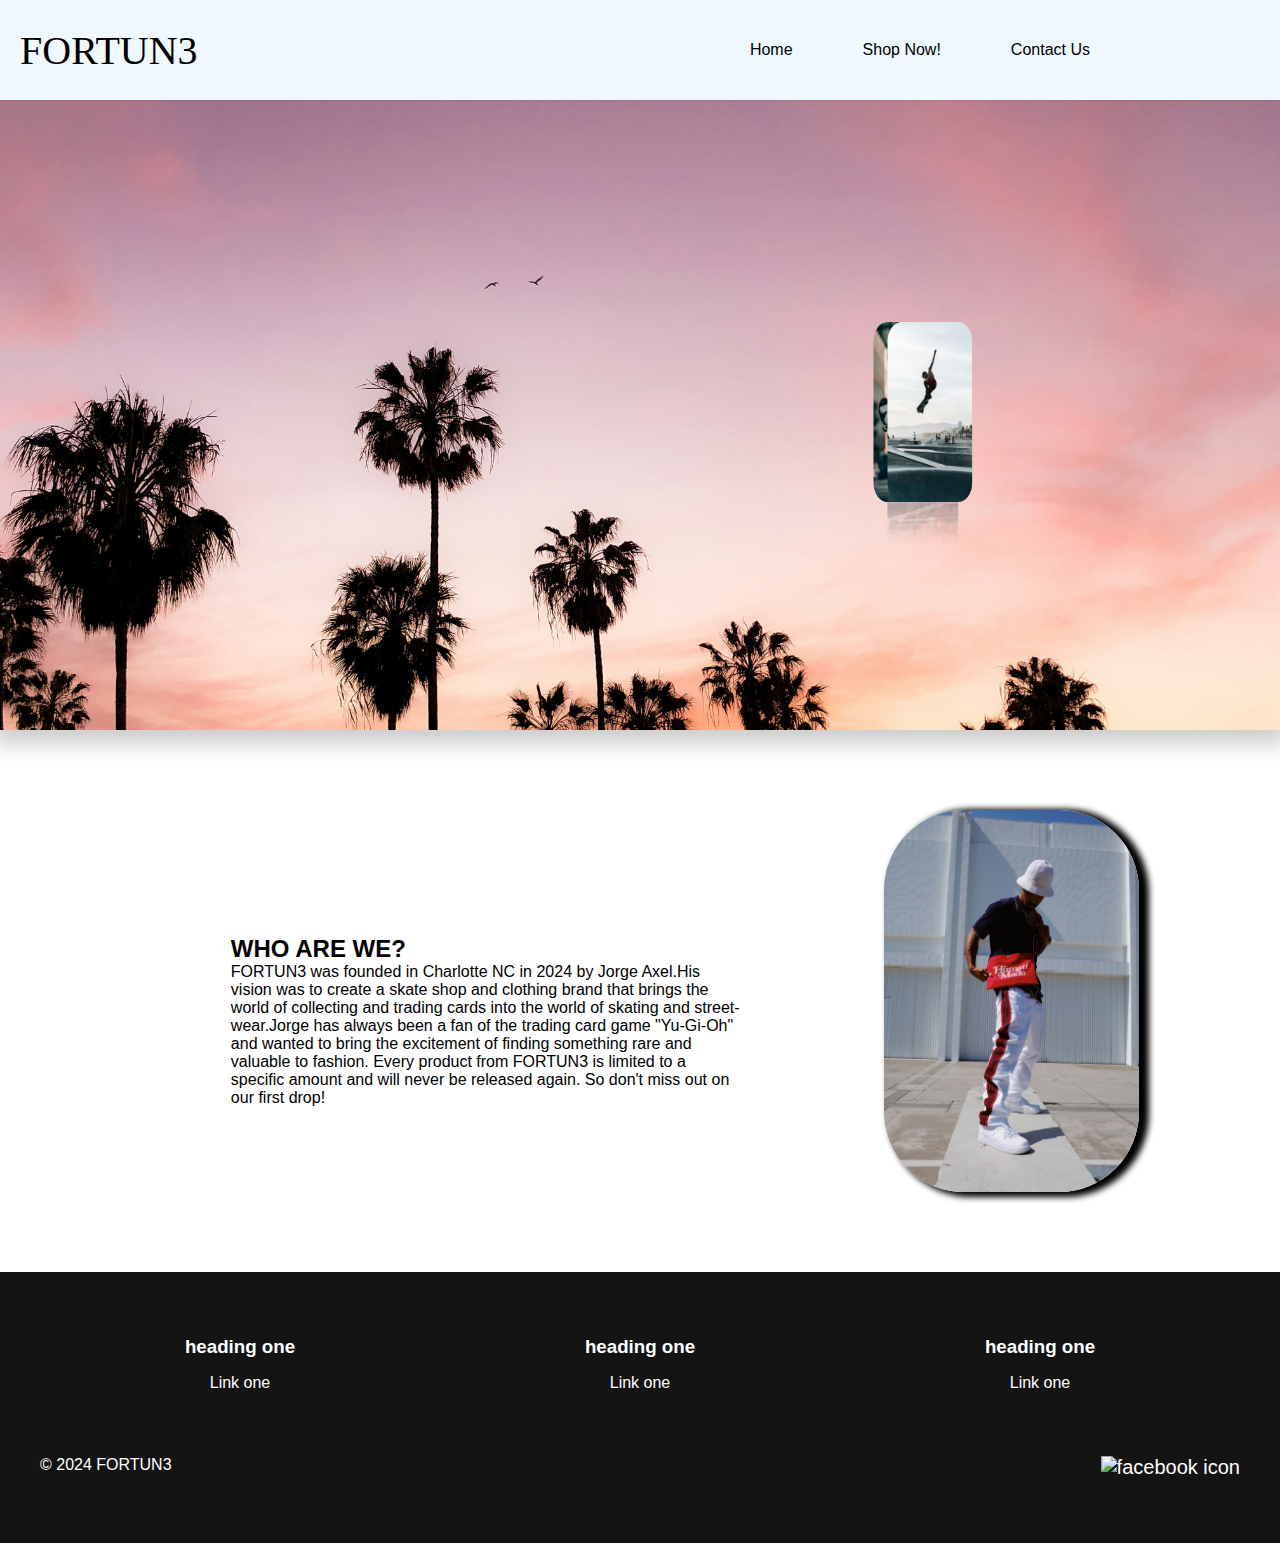
==== index.html @ ef2fc888 "first commit" ====
<!DOCTYPE html>
<html lang="en">
<head>
    <meta charset="UTF-8">
    <meta name="viewport" content="width=device-width, initial-scale=1.0">
    <title>Fortun3</title>
    <link rel="stylesheet" href="shared.css">
    <link rel="stylesheet" href="home.css">
</head>
<body>
    <nav class="navbar">
        <a href="#" class="logo">FORTUN3</a>
        <input type="checkbox" id="toggler">
        <label for="toggler" class="menu-icon">&#9776</label>
        <div class="menu">
            <ul class="list">
                <li><a href="http://127.0.0.1:3000/index.html">Home</a></li>
                <li><a href="http://127.0.0.1:3000/product.html">Shop Now!</a></li>
                <li><a href="http://127.0.0.1:3000/contact.html">Contact Us</a></li>
            </ul>
        </div>
    </nav>
<main>
<div class="hero-carousel">
    <div class="box">
        <span style="--i:1;"><img src="img/skateimg1.jpg" alt="skating image 1"></span>
        <span style="--i:2;"><img src="img/skateimg2.jpg" alt="skating image 2"></span>
        <span style="--i:3;"><img src="img/skateimg3.jpg" alt="skating image 3"></span>
     </div>
</div>



    <article class="About-Us">
        <div class="article-text">
            <h2>WHO ARE WE?</h2>
            <p>FORTUN3 was founded in Charlotte NC in 2024 by Jorge Axel.His vision was to create a skate shop and clothing brand that brings the world of collecting and trading 
                cards into the world of skating and street-wear.Jorge has always been a fan of the trading card game "Yu-Gi-Oh" and wanted to bring the excitement of finding something rare and valuable to
                fashion. Every product from FORTUN3 is limited to a specific amount and will never be released again. So don't miss out on our first drop!
            </p>
        </div>
        <img src="img/fashionimg.jpg" alt="about us img">
        
    </article>

<footer>
    <div class="ftrcont">
        <div class="ftrmain">
        <div class="ftrcolumn">
            <h3 class="ftrheading">heading one</h3>
            <a href="#" class="footer-link">Link one</a>
        </div>

        <div class="ftrcolumn">
            <h3 class="ftrheading">heading one</h3>
            <a href="#" class="footer-link">Link one</a>
        </div>
        <div class="ftrcolumn">
            <h3 class="ftrheading">heading one</h3>
            <a href="#" class="footer-link">Link one</a>
        </div>
        </div>
        <div class="ftrbottom">
            <span class="copyright">&copy; 2024 FORTUN3</span>
            <a href="#" class="footer-social"><img src="#" alt="facebook icon"></a>
        </div>
    </div>
</footer>




</main>







</body>
</html>
---- shared.css ----
* {
    padding: 0%;
    margin: 0%;
    box-sizing: border-box;
    font-family: 'Gill Sans', 'Gill Sans MT', Calibri, 'Trebuchet MS', sans-serif;
}

/* -----------NavBar Code----------------- */

.navbar {
    display: flex;
    flex-wrap: wrap;
    align-items: center;
    justify-content: space-between;
    background-color: aliceblue;
    padding: 20px;
    position: sticky;
    height: 100px;
    box-shadow: 0 2px 2px -2px rgba(0,0,0,0.2);
}

.navbar a {
    text-decoration: none;
    color: inherit;
    padding-right: 20px;
}

.logo {
    margin-right: 50px;
    font-family:Georgia, 'Times New Roman', Times, serif;
    font-size: 40px;
}

.list {
    list-style: none;
    display: flex;
    gap: 50px;
    margin-right: 150px;
}

.list li:hover{
    transform: scale(1.2);
}

#toggler,
    .navbar label{
        display: none;
    }

.menu-icon{
    display: block;
    cursor: pointer;
    font-size: 24px;
    line-height: 24px;
    margin: 10px;
    color: #000;
}




/*-------------- Mobile Navbar ----------*/

@media only screen and (max-width:800px) {
    .menu {
        width: 100%;
        max-height: 0;
        overflow: hidden;
        transition: max-height 0.3s ease;
    }
    .list{
        flex-direction: column;
        align-items: center;
        padding: 30px;
        background-color:aliceblue;
        width: 100%;
    }

    .navbar label{
        display: inline-flex;
        align-items: center;
        cursor: pointer;
    }
    #toggler:checked ~ .menu {
        max-height: 200px; 
    }

    .hero-carousel{
        z-index: -1;
    }

    .ftrmain {
        flex-direction: column;
    }

}


/* -------footer code --------*/


footer {
    background-color: #141414;
    color: #ffffff;
    padding: 4rem 1rem;
}

footer a {
    color: white;
    text-decoration: none;
    transition: color 0.3s; 
}

footer a:hover {
    color: #cccccc;
}

.ftrcont {
    max-width: 1200px;
    margin: 0 auto;
}

.ftrmain {
    display: flex;
    margin-bottom: 4rem;
}

.ftrcolumn {
    flex-basis: 200px;
    flex-grow: 1;
    text-align: center;
}

.ftrheading {
    margin-bottom: 1rem;
}

footer-link {
    display: block;
    width: max-content;
    padding: 5px 10px;
    margin: 0 auto;
}

.ftrbottom {
    display: flex;
}

.copyright {
    margin-right: auto;
}

.footer-social {
    font-size: 20px;
    margin-left: 2rem;
}
---- home.css ----
* {
    padding: 0%;
    margin: 0%;
    box-sizing: border-box;
    font-family: 'Gill Sans', 'Gill Sans MT', Calibri, 'Trebuchet MS', sans-serif;
}

/* .navbar {
    display: flex;
    flex-wrap: wrap;
    align-items: center;
    justify-content: space-between;
    background-color: aliceblue;
    padding: 20px;
    position: sticky;
    height: 100px;
    box-shadow: 0 2px 2px -2px rgba(0,0,0,0.2);
}

.navbar a {
    text-decoration: none;
    color: inherit;
    padding-right: 20px;
}

.logo {
    margin-right: 50px;
    font-family:Georgia, 'Times New Roman', Times, serif;
    font-size: 40px;
}

.list {
    list-style: none;
    display: flex;
    gap: 25px;
    margin-right: 100px;
}

#toggler,
    .navbar label{
        display: none;
    }

.menu-icon{
    display: block;
    cursor: pointer;
    font-size: 24px;
    line-height: 24px;
    margin: 10px;
    color: #000;
} */

.hero-carousel {
    display: flex;
    justify-content: center;
    align-items: center;
    min-height: 70vh;
    background: url(img/venicebeach.jpg);
    background-size: cover;
    box-shadow: 0px 8px 20px 6px rgba(0, 0, 0, 0.2);
    z-index:1;
}

.box {
    position: relative;
    width: 100px;
    height: 100px;
    transform-style: preserve-3d;
    animation: animate 20s linear infinite;
    
}

@keyframes animate {
    0% {
        transform: perspective(1000px) rotateY(0deg);
    }
    100% {
        transform: perspective(1000px) rotateY(360deg);
    }
}

.box span {
    position:absolute;
    top: 0;
    left: 0;
    width: 100%;
    height: 120%;
    transform-origin: center;
    transform-style: preserve-3d;
    transform: rotateY(calc(var(--i)* 45deg)) translateZ(400px);
    -webkit-box-reflect: below 0px linear-gradient(transparent,transparent,#0004);
}

.box span img {
    position: absolute;
    top: -43px;
    left: 0;
    width: 120%;
    height: 150%;
    object-fit: cover;
    border-radius: 20px;
}

article {
    display: flex;
    flex-wrap: wrap;
    justify-content: space-evenly;
    align-items: center;
}

.article-text {
    display: flex;
    flex-direction: column;
    font-size: 100%;
    width: 40%;
    margin-top: 40px;
    margin-left: 7%;
}

article img {
    height: 382px;
    border-radius:80px;
    margin-top: 5rem;
    margin-bottom: 5rem;
    box-shadow: 7px 2px 6px 3px black;
}






















/* @media screen and (max-width:600px){
    .menu {
        width: 100%;
        max-height: 0;
        overflow: hidden;
    }
    .list{
        flex-direction: column;
        align-items: center;
        padding: 30px;
        background-color:aliceblue;
    }
    .navbar label{
        display: inline-flex;
        align-items: center;
        cursor: pointer;
    }
    #toggler:checked ~ .menu {
        max-height: 100%; 
    }
} */
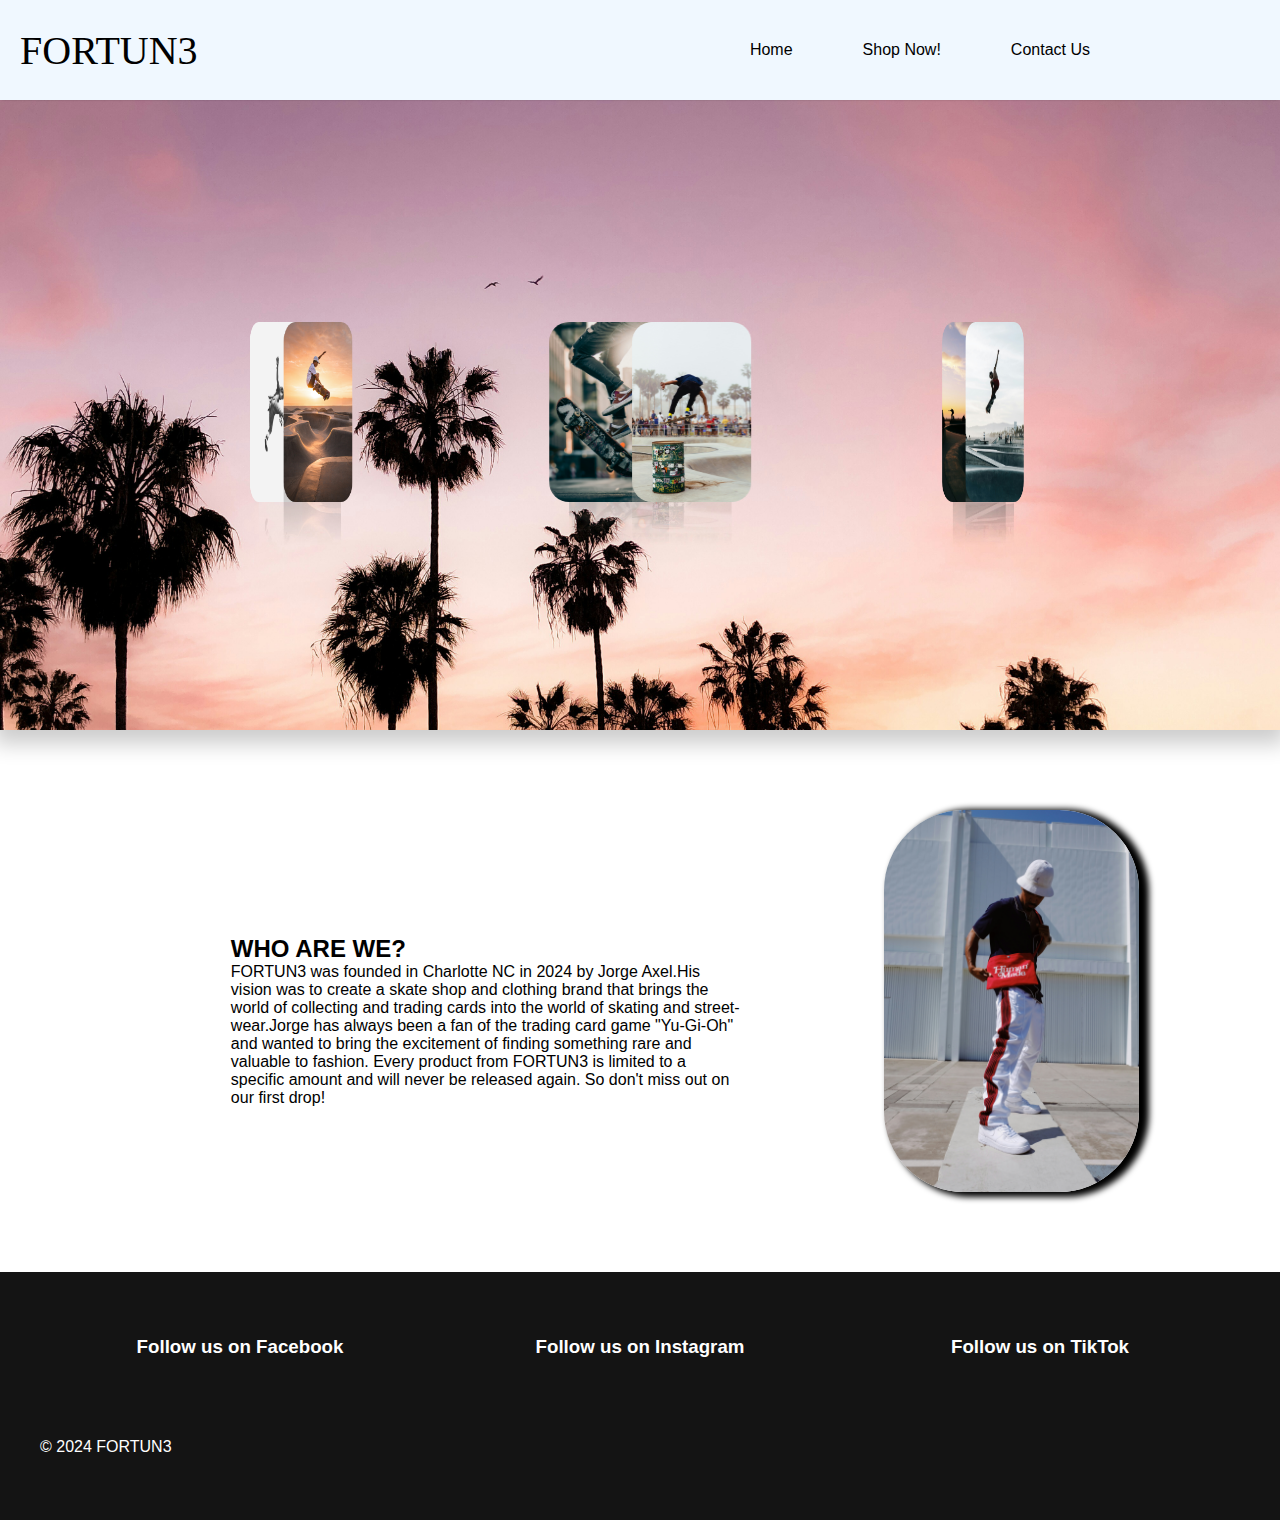
==== commit 2e8c2e73: "added icons" ====
--- a/index.html
+++ b/index.html
@@ -6,6 +6,10 @@
     <title>Fortun3</title>
     <link rel="stylesheet" href="shared.css">
     <link rel="stylesheet" href="home.css">
+    <link rel="stylesheet" href="
+    https://cdnjs.cloudflare.com/ajax/libs/font-awesome/6.5.2/css/all.min.css"
+     integrity="sha512-SnH5WK+bZxgPHs44uWIX+LLJAJ9/2PkPKZ5QiAj6Ta86w+fsb2TkcmfRyVX3pBnMFcV7oQPJkl9QevSCWr3W6A==" 
+    crossorigin="anonymous" referrerpolicy="no-referrer" />
 </head>
 <body>
     <nav class="navbar">
@@ -26,6 +30,9 @@
         <span style="--i:1;"><img src="img/skateimg1.jpg" alt="skating image 1"></span>
         <span style="--i:2;"><img src="img/skateimg2.jpg" alt="skating image 2"></span>
         <span style="--i:3;"><img src="img/skateimg3.jpg" alt="skating image 3"></span>
+        <span style="--i:4;"><img src="img/skateimg4.jpg" alt="skating image 4"></span>
+        <span style="--i:5;"><img src="img/skateimg5.jpg" alt="skating image 5"></span>
+        <span style="--i:6;"><img src="img/skateimg6.jpg" alt="skating image 6"></span>
      </div>
 </div>
 
@@ -47,22 +54,23 @@
     <div class="ftrcont">
         <div class="ftrmain">
         <div class="ftrcolumn">
-            <h3 class="ftrheading">heading one</h3>
-            <a href="#" class="footer-link">Link one</a>
+            <h3 class="ftrheading">Follow us on Facebook</h3>
+            <a href="#" class="footer-link"><i class="fa-brands fa-facebook"></i></a>
         </div>
 
         <div class="ftrcolumn">
-            <h3 class="ftrheading">heading one</h3>
-            <a href="#" class="footer-link">Link one</a>
+            <h3 class="ftrheading">Follow us on Instagram</h3>
+            <a href="#" class="footer-link"><i class="fa-brands fa-instagram"></i></a>
         </div>
         <div class="ftrcolumn">
-            <h3 class="ftrheading">heading one</h3>
-            <a href="#" class="footer-link">Link one</a>
+            <h3 class="ftrheading">Follow us on TikTok</h3>
+            <a href="#" class="footer-link"><i class="fa-brands fa-tiktok"></i></a>
+            
         </div>
         </div>
         <div class="ftrbottom">
             <span class="copyright">&copy; 2024 FORTUN3</span>
-            <a href="#" class="footer-social"><img src="#" alt="facebook icon"></a>
+            
         </div>
     </div>
 </footer>
--- a/home.css
+++ b/home.css
@@ -87,7 +87,7 @@
     height: 120%;
     transform-origin: center;
     transform-style: preserve-3d;
-    transform: rotateY(calc(var(--i)* 45deg)) translateZ(400px);
+    transform: rotateY(calc(var(--i)* 61deg)) translateZ(400px);
     -webkit-box-reflect: below 0px linear-gradient(transparent,transparent,#0004);
 }
 
